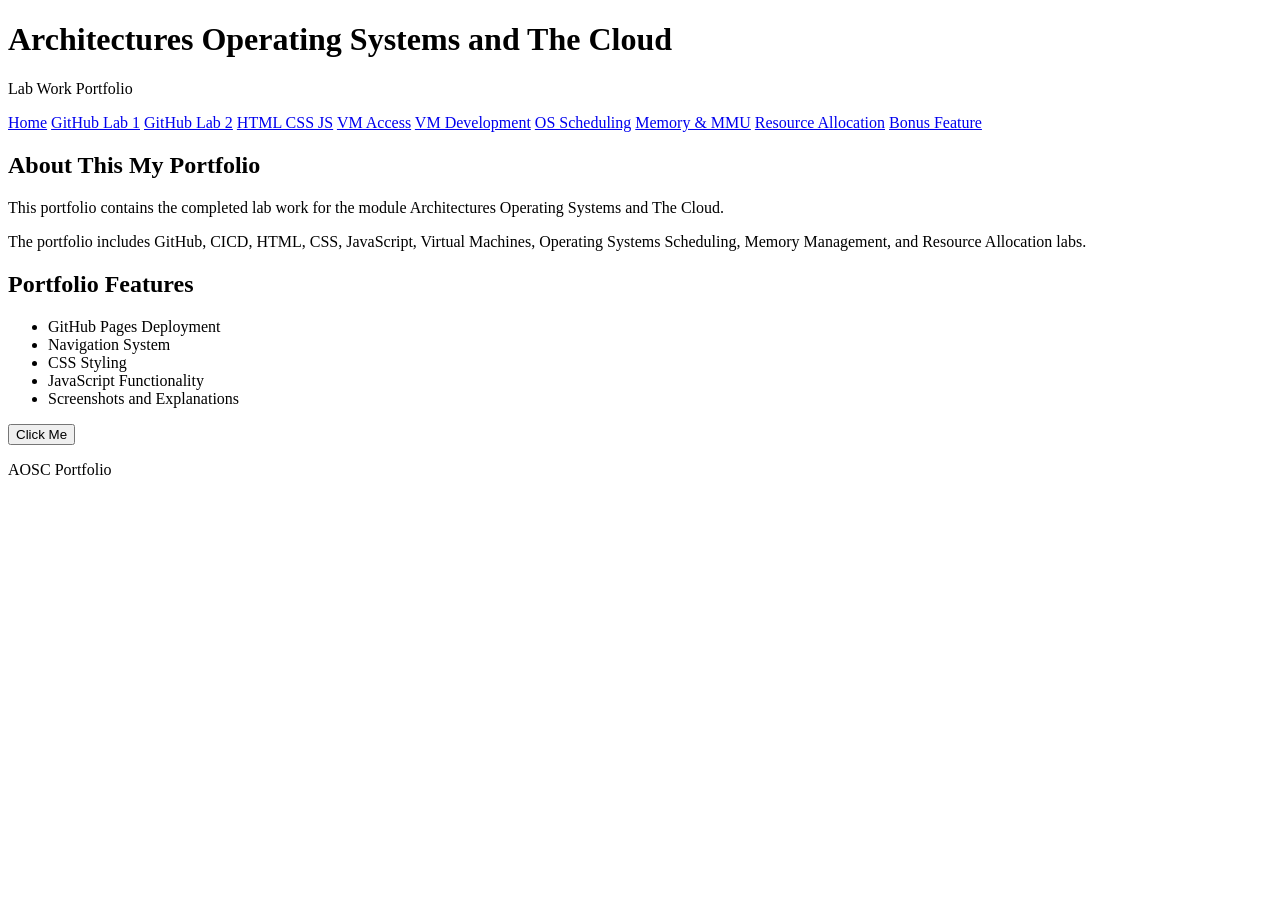
==== index.html @ 5f6d5cbd "Added CICD Lab 2" ====
<!DOCTYPE html>
    <meta name="viewport" content="width=device-width, initial-scale=1.0">
    <title>AOSC Portfolio</title>
    <link rel="stylesheet" href="styles.css">
</head>
<body>

<header>
    <h1>Architectures Operating Systems and The Cloud</h1>
    <p>Lab Work Portfolio</p>
</header>

<nav>
    <a href="index.html">Home</a>
    <a href="GitHubAndCICD1.html">GitHub Lab 1</a>
    <a href="GitHubAndCICD2.html">GitHub Lab 2</a>
    <a href="HTMLCSSJavaScript.html">HTML CSS JS</a>
    <a href="AccessingAndUsingAVirtualMachine.html">VM Access</a>
    <a href="DevelopingInAVirtualMachine.html">VM Development</a>
    <a href="OSScheduling.html">OS Scheduling</a>
    <a href="OSMemoryAndMMU.html">Memory & MMU</a>
    <a href="OSResourceAllocation.html">Resource Allocation</a>
    <a href="BonusFeature.html">Bonus Feature</a>
</nav>

<main>

<section>
    <h2>About This My Portfolio</h2>

    <p>
        This portfolio contains the completed lab work for the module
        Architectures Operating Systems and The Cloud.
    </p>

    <p>
        The portfolio includes GitHub, CICD, HTML, CSS, JavaScript,
        Virtual Machines, Operating Systems Scheduling, Memory Management,
        and Resource Allocation labs.
    </p>
</section>

<section>
    <h2>Portfolio Features</h2>

    <ul>
        <li>GitHub Pages Deployment</li>
        <li>Navigation System</li>
        <li>CSS Styling</li>
        <li>JavaScript Functionality</li>
        <li>Screenshots and Explanations</li>
    </ul>

    <button onclick="showMessage()">Click Me</button>
</section>

</main>

<footer>
    <p>AOSC Portfolio</p>
</footer>

<script src="script.js"></script>
</body>
</html>
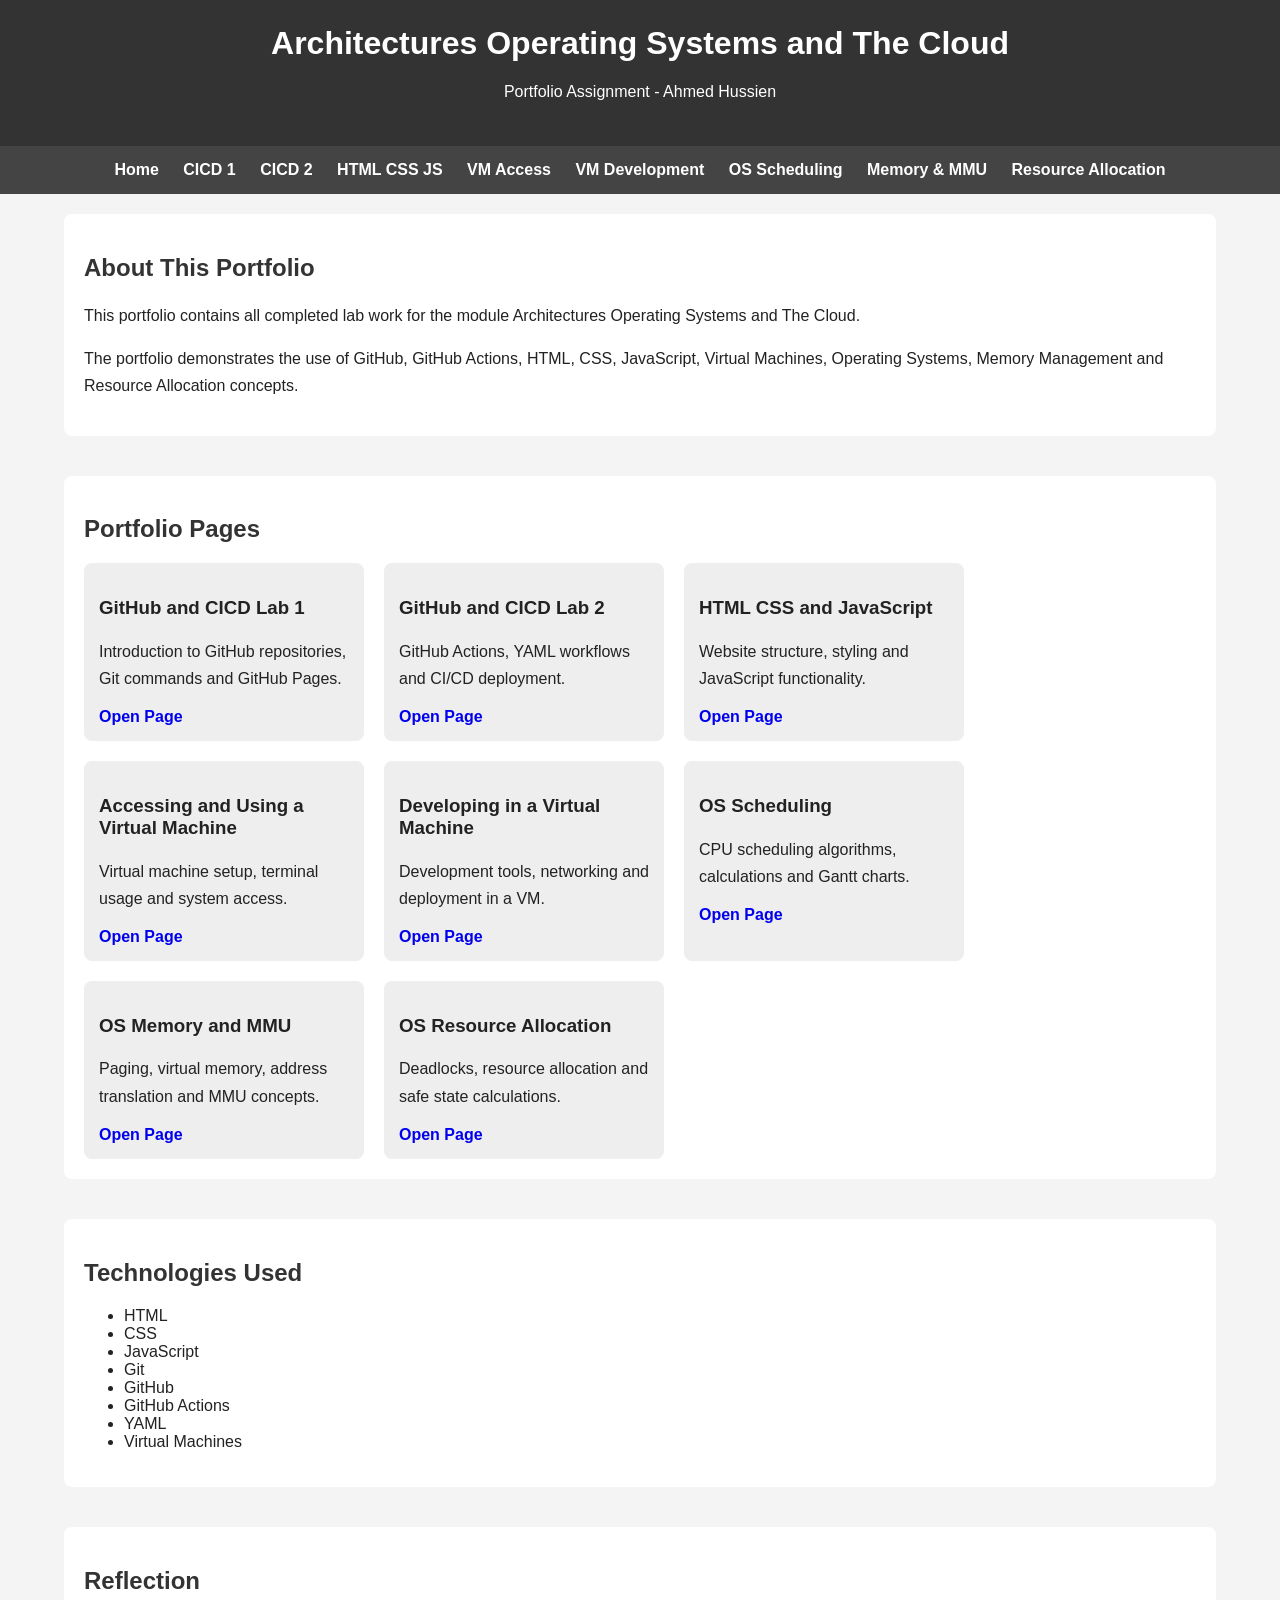
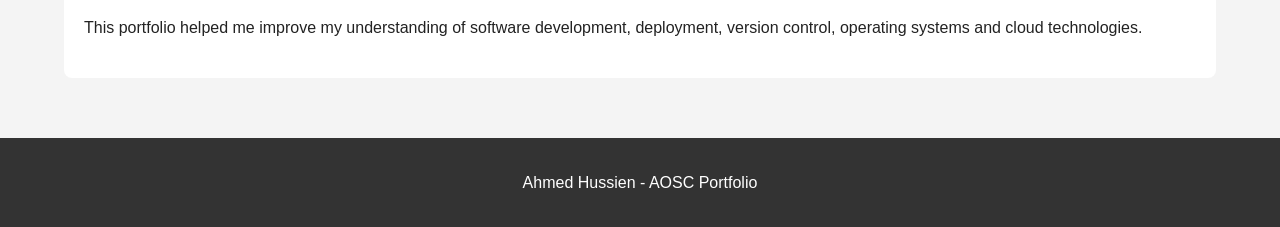
==== commit 1b7745d8: "fixed cicd2 page" ====
--- a/index.html
+++ b/index.html
@@ -1,65 +1,200 @@
 <!DOCTYPE html>
+<html lang="en">
+<head>
+    <meta charset="UTF-8">
     <meta name="viewport" content="width=device-width, initial-scale=1.0">
     <title>AOSC Portfolio</title>
-    <link rel="stylesheet" href="styles.css">
+
+    <link rel="stylesheet" href="style.css">
 </head>
+
 <body>
 
 <header>
     <h1>Architectures Operating Systems and The Cloud</h1>
-    <p>Lab Work Portfolio</p>
+
+    <p>
+        Portfolio Assignment - Ahmed Hussien
+    </p>
 </header>
 
 <nav>
     <a href="index.html">Home</a>
-    <a href="GitHubAndCICD1.html">GitHub Lab 1</a>
-    <a href="GitHubAndCICD2.html">GitHub Lab 2</a>
+    <a href="GitHubAndCICD1.html">CICD 1</a>
+    <a href="GitHubAndCICD2.html">CICD 2</a>
     <a href="HTMLCSSJavaScript.html">HTML CSS JS</a>
     <a href="AccessingAndUsingAVirtualMachine.html">VM Access</a>
     <a href="DevelopingInAVirtualMachine.html">VM Development</a>
     <a href="OSScheduling.html">OS Scheduling</a>
     <a href="OSMemoryAndMMU.html">Memory & MMU</a>
     <a href="OSResourceAllocation.html">Resource Allocation</a>
-    <a href="BonusFeature.html">Bonus Feature</a>
 </nav>
 
 <main>
 
 <section>
-    <h2>About This My Portfolio</h2>
-
-    <p>
-        This portfolio contains the completed lab work for the module
+    <h2>About This Portfolio</h2>
+
+    <p>
+        This portfolio contains all completed lab work for the module
         Architectures Operating Systems and The Cloud.
     </p>
 
     <p>
-        The portfolio includes GitHub, CICD, HTML, CSS, JavaScript,
-        Virtual Machines, Operating Systems Scheduling, Memory Management,
-        and Resource Allocation labs.
-    </p>
-</section>
-
-<section>
-    <h2>Portfolio Features</h2>
+        The portfolio demonstrates the use of GitHub, GitHub Actions,
+        HTML, CSS, JavaScript, Virtual Machines, Operating Systems,
+        Memory Management and Resource Allocation concepts.
+    </p>
+</section>
+
+<section>
+
+    <h2>Portfolio Pages</h2>
+
+    <div class="lab-links">
+
+        <div class="card">
+            <h3>GitHub and CICD Lab 1</h3>
+
+            <p>
+                Introduction to GitHub repositories,
+                Git commands and GitHub Pages.
+            </p>
+
+            <a href="GitHubAndCICD1.html">
+                Open Page
+            </a>
+        </div>
+
+        <div class="card">
+            <h3>GitHub and CICD Lab 2</h3>
+
+            <p>
+                GitHub Actions, YAML workflows
+                and CI/CD deployment.
+            </p>
+
+            <a href="GitHubAndCICD2.html">
+                Open Page
+            </a>
+        </div>
+
+        <div class="card">
+            <h3>HTML CSS and JavaScript</h3>
+
+            <p>
+                Website structure, styling and
+                JavaScript functionality.
+            </p>
+
+            <a href="HTMLCSSJavaScript.html">
+                Open Page
+            </a>
+        </div>
+
+        <div class="card">
+            <h3>Accessing and Using a Virtual Machine</h3>
+
+            <p>
+                Virtual machine setup,
+                terminal usage and system access.
+            </p>
+
+            <a href="AccessingAndUsingAVirtualMachine.html">
+                Open Page
+            </a>
+        </div>
+
+        <div class="card">
+            <h3>Developing in a Virtual Machine</h3>
+
+            <p>
+                Development tools,
+                networking and deployment in a VM.
+            </p>
+
+            <a href="DevelopingInAVirtualMachine.html">
+                Open Page
+            </a>
+        </div>
+
+        <div class="card">
+            <h3>OS Scheduling</h3>
+
+            <p>
+                CPU scheduling algorithms,
+                calculations and Gantt charts.
+            </p>
+
+            <a href="OSScheduling.html">
+                Open Page
+            </a>
+        </div>
+
+        <div class="card">
+            <h3>OS Memory and MMU</h3>
+
+            <p>
+                Paging, virtual memory,
+                address translation and MMU concepts.
+            </p>
+
+            <a href="OSMemoryAndMMU.html">
+                Open Page
+            </a>
+        </div>
+
+        <div class="card">
+            <h3>OS Resource Allocation</h3>
+
+            <p>
+                Deadlocks, resource allocation
+                and safe state calculations.
+            </p>
+
+            <a href="OSResourceAllocation.html">
+                Open Page
+            </a>
+        </div>
+
+    </div>
+
+</section>
+
+<section>
+
+    <h2>Technologies Used</h2>
 
     <ul>
-        <li>GitHub Pages Deployment</li>
-        <li>Navigation System</li>
-        <li>CSS Styling</li>
-        <li>JavaScript Functionality</li>
-        <li>Screenshots and Explanations</li>
+        <li>HTML</li>
+        <li>CSS</li>
+        <li>JavaScript</li>
+        <li>Git</li>
+        <li>GitHub</li>
+        <li>GitHub Actions</li>
+        <li>YAML</li>
+        <li>Virtual Machines</li>
     </ul>
 
-    <button onclick="showMessage()">Click Me</button>
+</section>
+
+<section>
+
+    <h2>Reflection</h2>
+
+    <p>
+        This portfolio helped me improve my understanding of
+        software development, deployment, version control,
+        operating systems and cloud technologies.
+    </p>
+
 </section>
 
 </main>
 
 <footer>
-    <p>AOSC Portfolio</p>
+    <p>Ahmed Hussien - AOSC Portfolio</p>
 </footer>
 
-<script src="script.js"></script>
 </body>
 </html>
--- a/style.css
+++ b/style.css
@@ -0,0 +1,113 @@
+
+body {
+    background-color: red;
+}
+
+body{
+    font-family: Arial, sans-serif;
+    margin:0;
+    background-color:#f4f4f4;
+    color:#222;
+}
+
+header{
+    background-color:#333;
+    color:white;
+    text-align:center;
+    padding:25px;
+}
+
+nav{
+    background-color:#444;
+    padding:15px;
+    text-align:center;
+}
+
+nav a{
+    color:white;
+    text-decoration:none;
+    margin:10px;
+    font-weight:bold;
+}
+
+nav a:hover{
+    color:lightblue;
+}
+
+main{
+    width:90%;
+    margin:auto;
+    padding:20px;
+}
+
+section{
+    background:white;
+    padding:20px;
+    margin-bottom:20px;
+    border-radius:8px;
+}
+
+h1{
+    margin:0;
+}
+
+h2{
+    color:#333;
+}
+
+img{
+    width:70%;
+    max-width:700px;
+    display:block;
+    margin:20px auto;
+    border-radius:8px;
+}
+
+pre{
+    background:#222;
+    color:white;
+    padding:15px;
+    border-radius:8px;
+    overflow-x:auto;
+}
+
+.lab-links{
+    display:flex;
+    flex-wrap:wrap;
+    gap:20px;
+}
+
+.card{
+    background:#eee;
+    padding:15px;
+    width:250px;
+    border-radius:8px;
+}
+
+.card a{
+    text-decoration:none;
+    font-weight:bold;
+}
+
+footer{
+    background:#333;
+    color:white;
+    text-align:center;
+    padding:15px;
+}
+
+img {
+    width: 650px;
+    max-width: 100%;
+    display: block;
+    margin: 20px auto;
+    border-radius: 10px;
+}
+
+section {
+    margin-bottom: 40px;
+}
+
+p {
+    line-height: 1.7;
+}
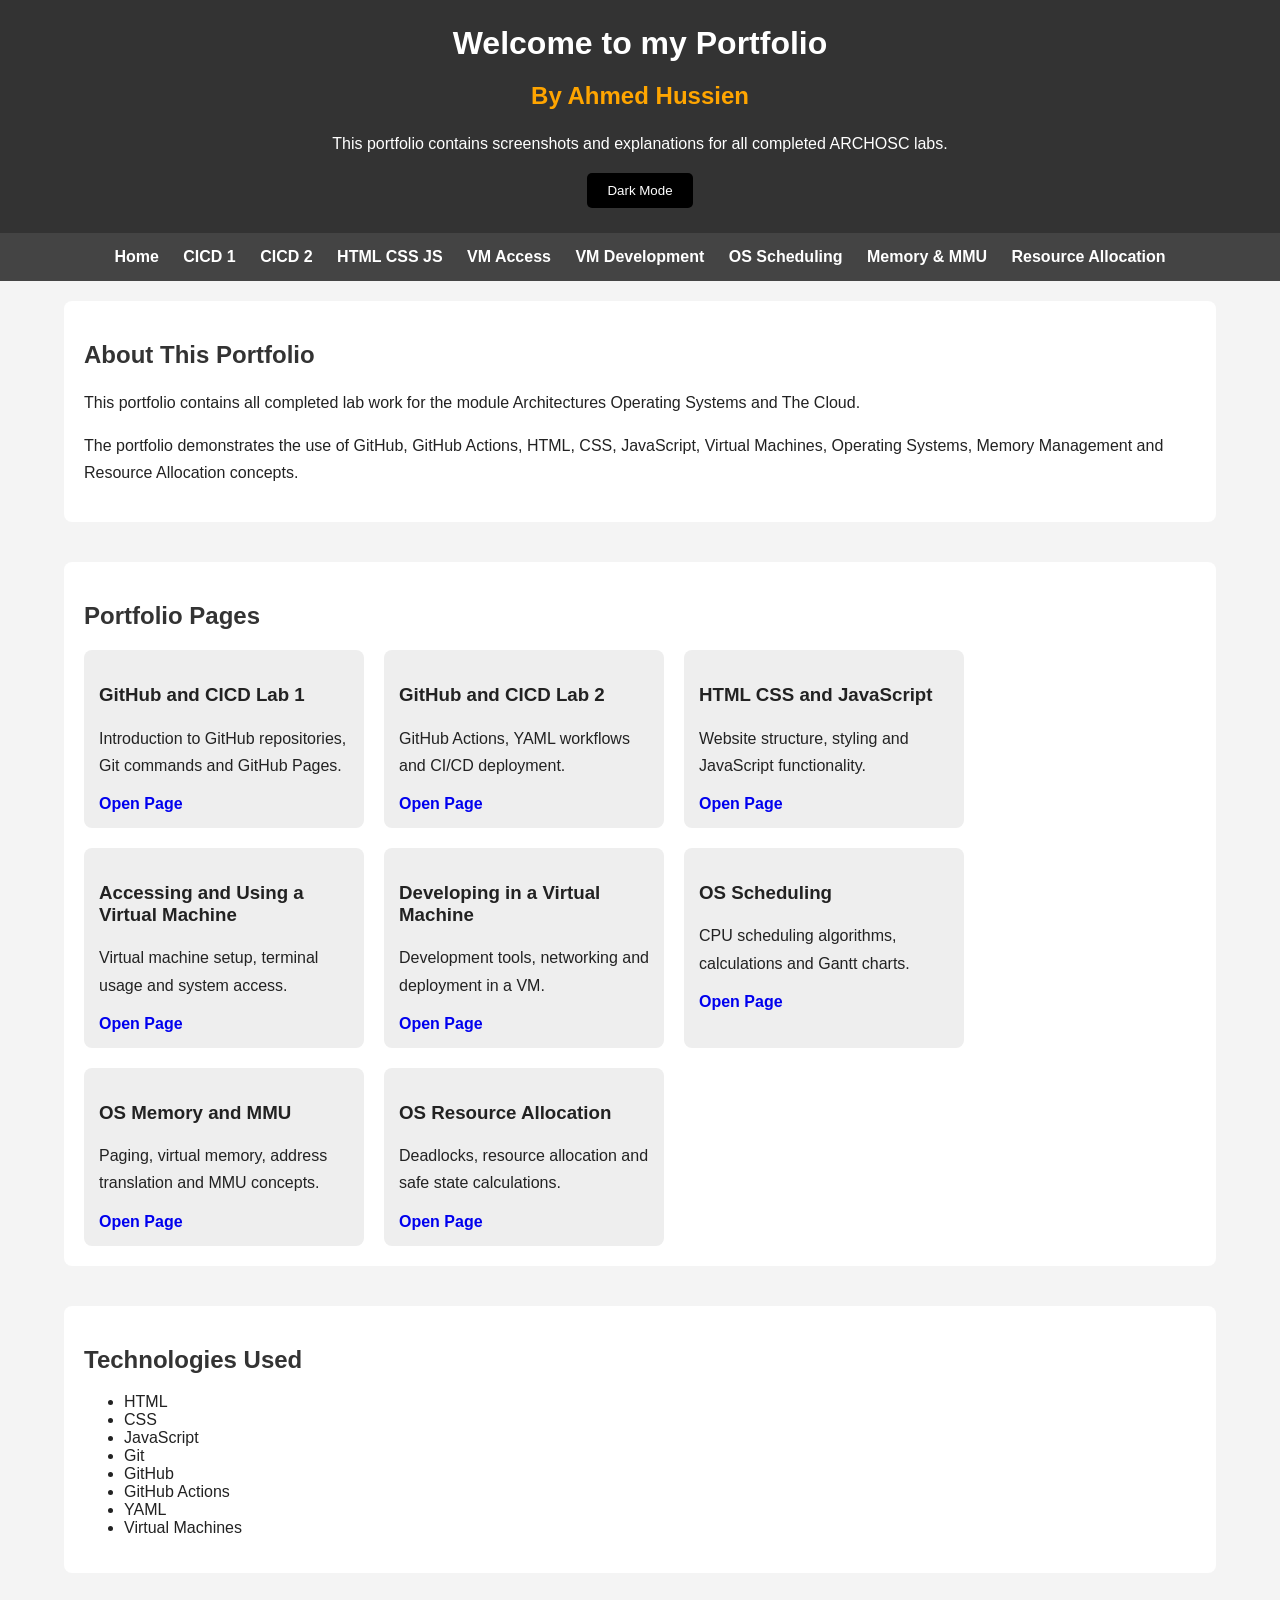
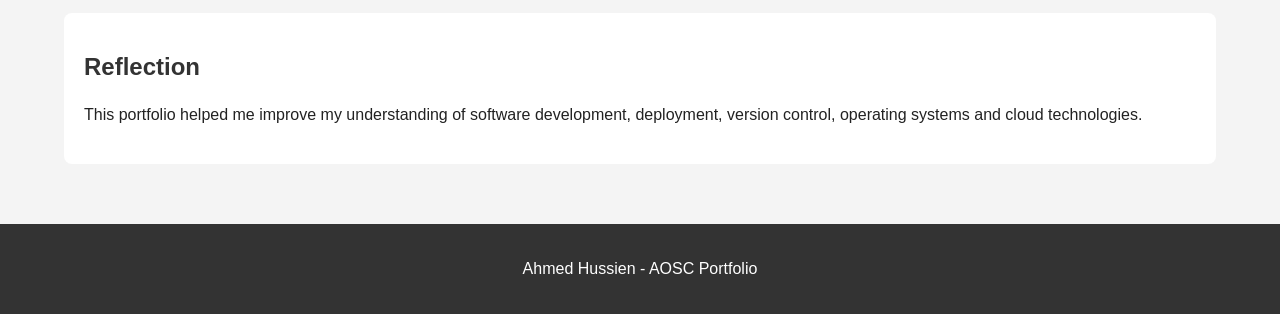
==== commit ee930383: "Final portfolio submission" ====
--- a/index.html
+++ b/index.html
@@ -11,14 +11,18 @@
 <body>
 
 <header>
-    <h1>Architectures Operating Systems and The Cloud</h1>
-
-    <p>
-        Portfolio Assignment - Ahmed Hussien
-    </p>
+    <h1>Welcome to my Portfolio</h1>
+
+    <h2 class="name">By Ahmed Hussien</h2>
+
+    <p class="description">
+        This portfolio contains screenshots and explanations for all completed ARCHOSC labs.
+    </p>
+
+    <button id="darkModeBtn">Dark Mode</button>
 </header>
 
-<nav>
+<nav class= "navbar">
     <a href="index.html">Home</a>
     <a href="GitHubAndCICD1.html">CICD 1</a>
     <a href="GitHubAndCICD2.html">CICD 2</a>
@@ -196,5 +200,6 @@
     <p>Ahmed Hussien - AOSC Portfolio</p>
 </footer>
 
+<script src="script.js"></script>
 </body>
 </html>
--- a/style.css
+++ b/style.css
@@ -1,8 +1,3 @@
-
-body {
-    background-color: red;
-}
-
 body{
     font-family: Arial, sans-serif;
     margin:0;
@@ -17,20 +12,20 @@
     padding:25px;
 }
 
-nav{
+.navbar{
     background-color:#444;
     padding:15px;
     text-align:center;
 }
 
-nav a{
+.navbar a{
     color:white;
     text-decoration:none;
     margin:10px;
     font-weight:bold;
 }
 
-nav a:hover{
+.navbar a:hover{
     color:lightblue;
 }
 
@@ -110,4 +105,64 @@
 
 p {
     line-height: 1.7;
+}
+
+button{
+    padding:10px 20px;
+    background:black;
+    color:white;
+    border:none;
+    border-radius:5px;
+    cursor:pointer;
+}
+
+button:hover{
+    background:orange;
+}
+
+.dark-mode{
+    background-color:#121212;
+    color:white;
+}
+
+.dark-mode section{
+    background:#1e1e1e;
+}
+
+.dark-mode h2{
+    color:orange;
+}
+
+.dark-mode .navbar{
+    background:black;
+}
+
+.name{
+    color: orange;
+}
+
+.dark-mode section{
+    background-color:#1e1e1e;
+    color:white;
+}
+
+.dark-mode p{
+    color:white;
+}
+
+.dark-mode .card{
+    background-color:#2a2a2a;
+    color:white;
+}
+
+.dark-mode .card p{
+    color:white;
+}
+
+.dark-mode .card h3{
+    color:orange;
+}
+
+.dark-mode a{
+    color:lightblue;
 }
